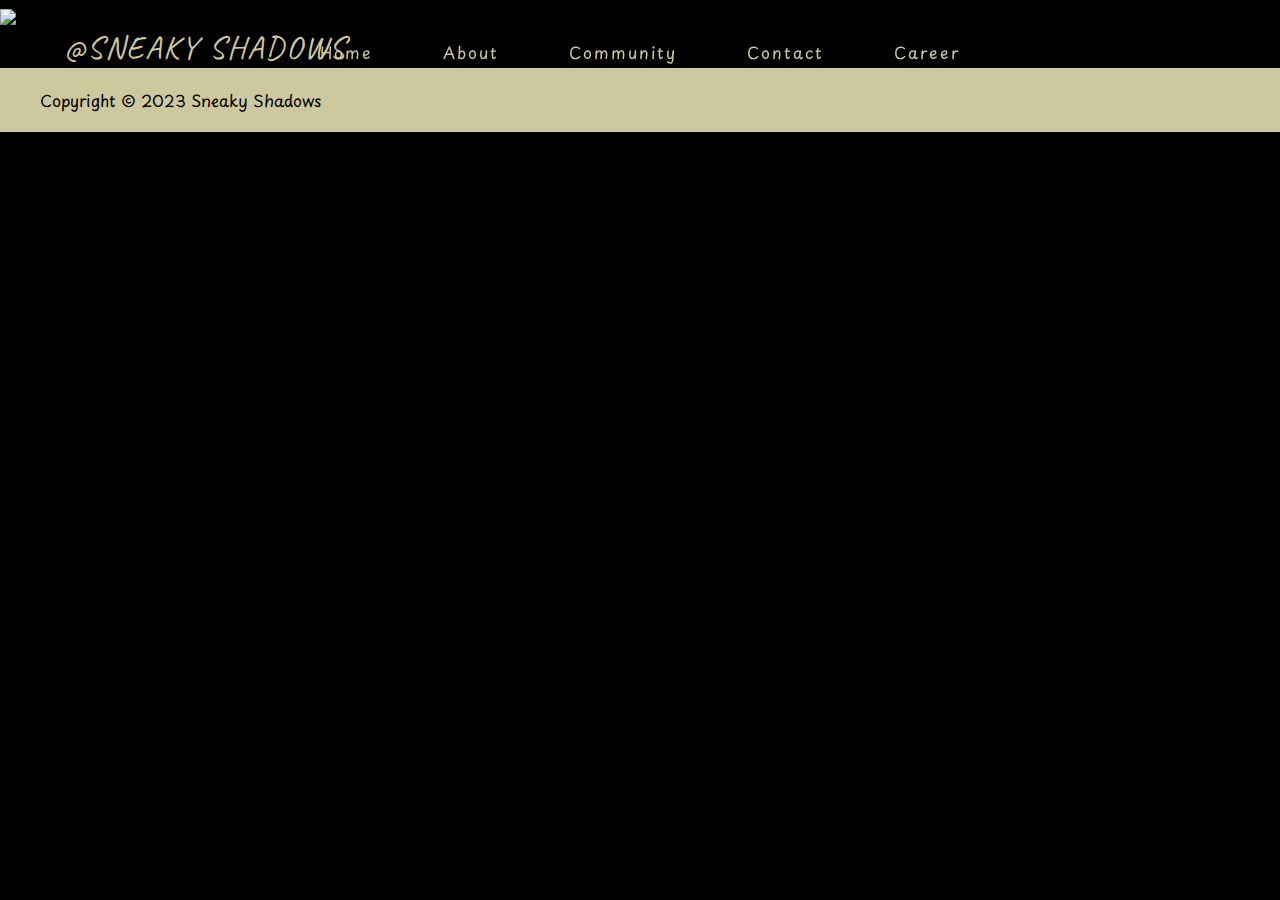
==== career.html @ 556f21f6 "update" ====
<!DOCTYPE html>
<html lang="en">
<head>
    <meta charset="UTF-8">
    <meta name="viewport" content="width=device-width, initial-scale=1.0">
    <title>Sneaky Shadows</title>
    <link rel="stylesheet" href="css/style.css">
    <script src="js/script.js"></script>
</head>
<body>
    <header>
        <!-- <a href="#" class="logo">Sneaky Shadows</a> -->
        <ul>
            <li href="/index.html"><a href="/index.html">Home</a> </li>
            <li href="#about"><a href="#about">About</a> </li>
            <li href="#community"><a href="#community">Community</a></li>
            <li href="#contact"><a href="#contact">Contact</a></li>
            <li href="/career.html"><a href="/career.html">Career</a></li>
        </ul>
    </header>
    <section class="banner"></section>
    <div class="fixedlogo">
        <img src="/static/logo2.jpeg" alt="logo" srcset="">
        <p><a href="https://github.com/SneakyShadows/">@SNEAKY SHADOWS</a></p>
    </div>

    <footer>
        <p>Copyright © 2023 Sneaky Shadows</p>
    </footer>
</body>
</html>
---- css/style.css ----
@import url('https://fonts.googleapis.com/css2?family=Caveat:wght@500&family=Nosifer&family=Playpen+Sans:wght@300&family=Indie+Flower&display=swap');
*{
    margin: 0;
    padding: 0;
    box-sizing: border-box;
}
body{
    background-color: black;
    /* min-height: 200vh;  */
}
header{
    position: fixed;
    top: 0;
    left: 0;
    width: 100%;
    justify-content: space-between;
    align-items: center;
    transition: 0.6s;
    padding: 40px 100px;
    z-index: 100000;
    font-family: Playpen Sans, sans-serif;
}
header.sticky{
    padding: 30px 100px;
    background-color: #CEC89F;
}
header .logo{
    position: relative;
    color: #CEC89F;
    text-decoration: none;
    font-size: 2em;
    letter-spacing: 2px;
    transition: 0.6s;   
}
header ul{
    position: relative;
    display: flex;
    justify-content: center;
    align-items: center;
}
header ul li{
    position: relative;
    list-style: none;
}
header ul li a{
    position: relative;
    margin: 0 15px;
    text-decoration: none;
    color: #CEC89F;
    letter-spacing: 2px;
    font-weight: 700px;
    transition: 0.5s;
    padding-left: 20px; 
    padding-right: 20px; 
}
.banner{
    position: relative;
    width: 70%;
    height:1vh;
    background-size: cover;
    background-position: center;
}
header.sticky .logo,
header.sticky ul li a{
    color: #000;
    padding: 30px;
}
.fixedlogo p a{
    position: relative;
    color: #CEC89F;
    text-decoration: none;
    font-size: 2em;
    letter-spacing: 2px;
    transition: 0.6s;   
    font-family: 'caveat', cursive;
    padding-left: 5%;
    text-decoration: none;
}
.center p{
    color: #CEC89F;
    font-family: nosifer;
    align-items: center;
    font-size: 70px;
    /* padding: 4% 0% 0% 5%; */
}
.center .line1{
    position: relative;
    padding-left: 20%;
    padding-top: 5%;
}
.center .line2{
    position: relative;
    padding-left: 12%;
}
.center .line3{
    position: relative;
    padding-left: 25%;
}
.about{
    padding: 150px;
}
.about a{
    position: relative;
    /* padding: 5% 0% 0% 5%; */
    color: #CEC89F;
    font-family:caveat, cursive;
    font-size: 4em;
}
.about p{
    font-family: indie flower, cursive;
    color: #CEC89F;
    padding: 2em 0 0 0;
    font-size: 2em;
    align-items: left;
}
.about img{
    align-items: right;
    size: 200px;
}
footer{
    align-items: center;
    padding: 20px 40px 20px 40px;
    background-color: #CEC89F;
}
footer p{
    align-items: center;
    color: #000;
    font-family: playpen sans;
}
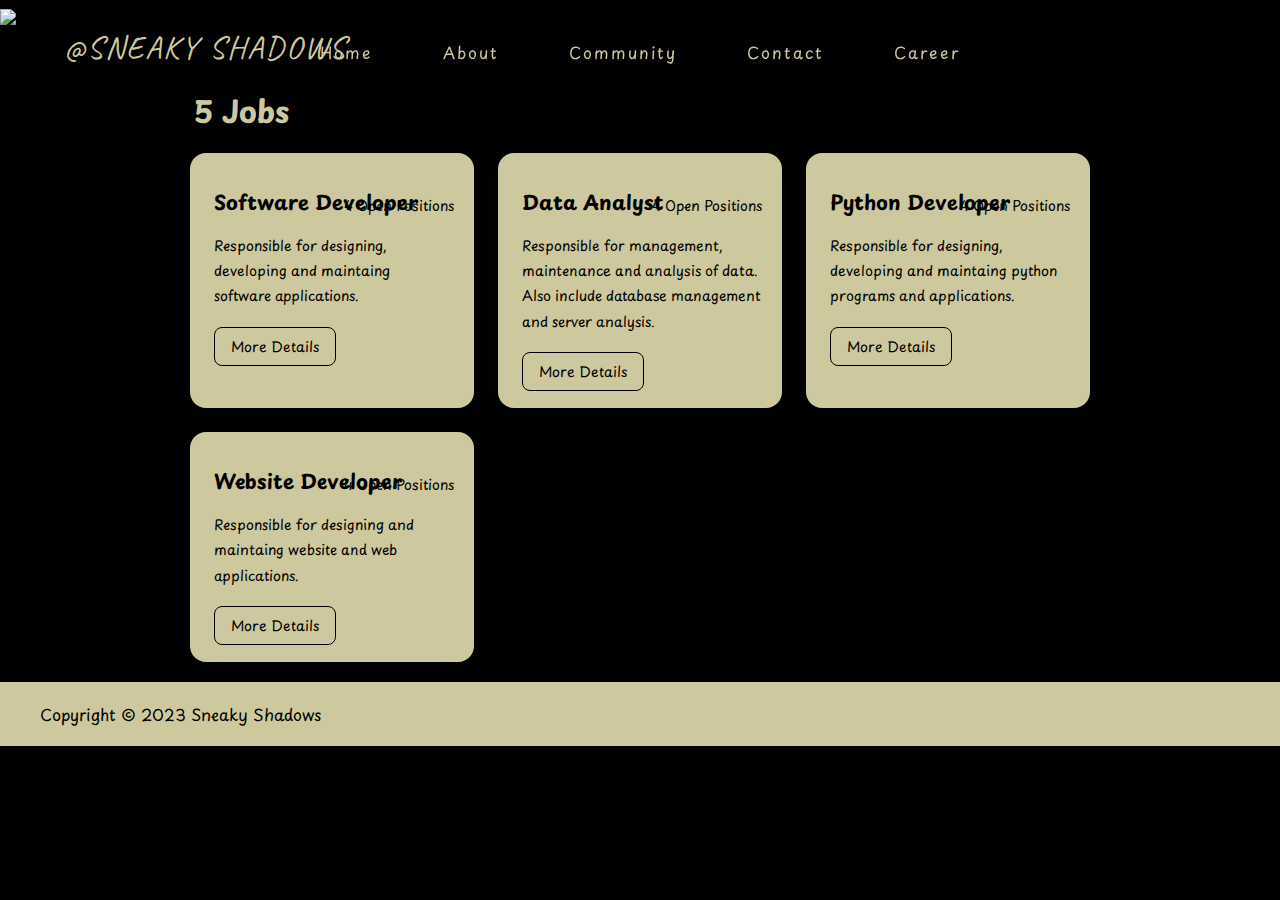
==== commit f9a3884b: "update" ====
--- a/career.html
+++ b/career.html
@@ -12,9 +12,9 @@
         <!-- <a href="#" class="logo">Sneaky Shadows</a> -->
         <ul>
             <li href="/index.html"><a href="/index.html">Home</a> </li>
-            <li href="#about"><a href="#about">About</a> </li>
-            <li href="#community"><a href="#community">Community</a></li>
-            <li href="#contact"><a href="#contact">Contact</a></li>
+            <li href="/index.html#about"><a href="/index.html#about">About</a> </li>
+            <li href="/index.html#community"><a href="/index.html#community">Community</a></li>
+            <li href="/index.html#contact"><a href="/index.html#contact">Contact</a></li>
             <li href="/career.html"><a href="/career.html">Career</a></li>
         </ul>
     </header>
@@ -24,6 +24,51 @@
         <p><a href="https://github.com/SneakyShadows/">@SNEAKY SHADOWS</a></p>
     </div>
 
+    <div class="jobs-list-container">
+        <h2>5 Jobs</h2>
+        <div class="jobs">
+        <div class="job">
+            <img src="/static/software-development.png" alt="" srcset="">
+            <h3 class="job-title">Software Developer</h3>
+            <div class="details">
+                Responsible for designing, developing and maintaing software applications.
+                <br></br>
+                <a href="" class="details-btn">More Details</a>
+                <span class="open-positions"> 4 Open Positions</span>
+            </div>
+        </div>
+        <div class="job">
+            <img src="/static/data-scientist.png" alt="" srcset="">
+            <h3 class="job-title">Data Analyst</h3>
+            <div class="details">
+                Responsible for management, maintenance and analysis of data. Also include database management and server analysis.
+                <br></br>
+                <a href="" class="details-btn">More Details</a>
+                <span class="open-positions"> 4 Open Positions</span>
+            </div>
+        </div>
+        <div class="job">
+            <img src="/static/python.png" alt="" srcset="">
+            <h3 class="job-title">Python Developer</h3>
+            <div class="details">
+                Responsible for designing, developing and maintaing python programs and applications.
+                <br></br>
+                <a href="" class="details-btn">More Details</a>
+                <span class="open-positions"> 4 Open Positions</span>
+            </div>
+        </div>
+        <div class="job">
+            <img src="/static/webDeveloper.png" alt="" srcset="">
+            <h3 class="job-title">Website Developer</h3>
+            <div class="details">
+                Responsible for designing and maintaing website and web applications.
+                <br></br>
+                <a href="" class="details-btn">More Details</a>
+                <span class="open-positions"> 4 Open Positions</span>
+            </div>
+        </div>
+    </div>
+    </div>
     <footer>
         <p>Copyright © 2023 Sneaky Shadows</p>
     </footer>
--- a/css/style.css
+++ b/css/style.css
@@ -126,4 +126,84 @@
     align-items: center;
     color: #000;
     font-family: playpen sans;
-}+}
+.jobs-list-container{
+    max-width: 900px;
+    margin: 20px auto;
+    background-color: #000;
+    font-family: playpen sans;
+}
+.jobs-list-container h2{
+    font-size: 30px;
+    border-left: 4px solid #000;
+    padding-left: 20p;;
+    padding-bottom: 20px;
+    color: #CEC89F;
+}
+.jobs-list-container .jobs{
+    display: grid;
+    grid-template-columns: repeat(3, 1fr); 
+    gap: 24px;
+}
+.jobs-list-container .jobs img{
+    width: 60px;
+}
+.jobs-list-container .job{
+    box-shadow: 0 4px 24px -8px rgba(2,48,71    ,0.3);
+    padding: 24px;
+    border-radius: 16px;
+    position: relative;
+    display: flex;
+    flex-direction: column;
+    background-color: #CEC89F;
+    transition: all 400ms ease;
+
+}
+.jobs-list-container .job:hover{
+    transform: scale(1.05);
+}
+.jobs-list-container .open-positions{
+    position: absolute;
+    top: 40px;
+    right: 20px;
+    color: #000;
+}
+.jobs-list-container .job-title{
+    font-size: 20px;
+    padding: 10px 0;
+    color: #000;
+}
+.jobs-list-container .details{
+    margin-top: 6px;
+    font-size: 14px;
+    color: #000;
+    line-height: 1.8;
+    flex: 1;
+}
+.jobs-list-container .details .details-btn{
+    text-decoration: none;
+    border: 1px solid #000;
+    color: #000;
+    padding: 8px 16px;
+    border-radius: 8px;
+    text-align: center;
+    margin-top: 30px;
+    transition: all 400ms ease ; 
+}
+.jobs-list-container .details .details-btn:hover{
+    background-color: #000;
+    color: #CEC89F;
+}
+@media (max-width: 940px){
+    .jobs-list-container .jobs{
+        grid-template-columns: repeat(2, 1fr);
+    }
+    
+}
+@media (max-width: 640px){
+    .jobs-list-container .jobs{
+        grid-template-columns: repeat(1, 1fr);
+        max-width: 400px;
+        margin: 0 auto;
+    }
+}
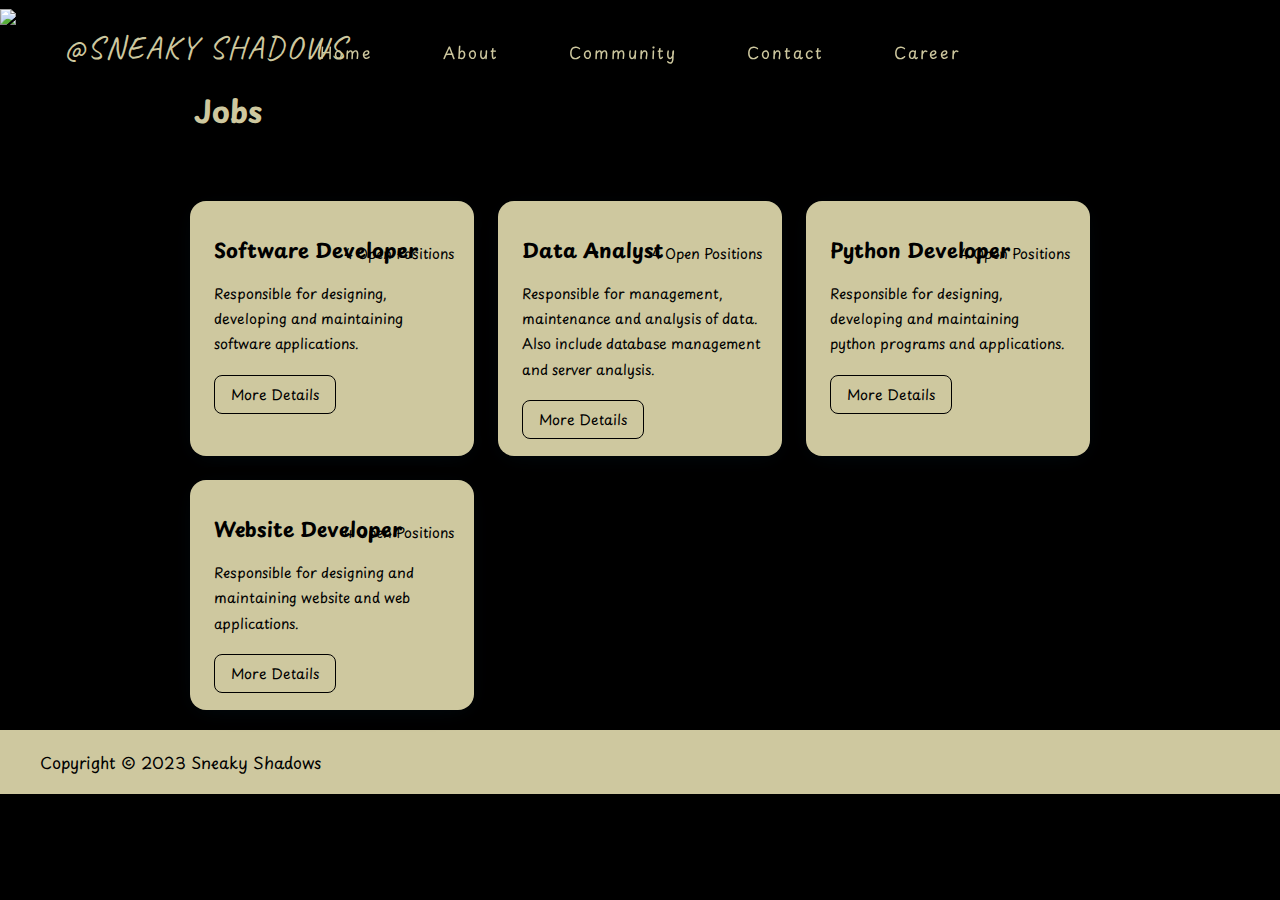
==== commit 1fef6121: "update" ====
--- a/career.html
+++ b/career.html
@@ -25,13 +25,14 @@
     </div>
 
     <div class="jobs-list-container">
-        <h2>5 Jobs</h2>
+        <h2>Jobs</h2>
+        <br></br>
         <div class="jobs">
         <div class="job">
             <img src="/static/software-development.png" alt="" srcset="">
             <h3 class="job-title">Software Developer</h3>
             <div class="details">
-                Responsible for designing, developing and maintaing software applications.
+                Responsible for designing, developing and maintaining software applications.
                 <br></br>
                 <a href="" class="details-btn">More Details</a>
                 <span class="open-positions"> 4 Open Positions</span>
@@ -51,7 +52,7 @@
             <img src="/static/python.png" alt="" srcset="">
             <h3 class="job-title">Python Developer</h3>
             <div class="details">
-                Responsible for designing, developing and maintaing python programs and applications.
+                Responsible for designing, developing and maintaining python programs and applications.
                 <br></br>
                 <a href="" class="details-btn">More Details</a>
                 <span class="open-positions"> 4 Open Positions</span>
@@ -61,7 +62,7 @@
             <img src="/static/webDeveloper.png" alt="" srcset="">
             <h3 class="job-title">Website Developer</h3>
             <div class="details">
-                Responsible for designing and maintaing website and web applications.
+                Responsible for designing and maintaining website and web applications.
                 <br></br>
                 <a href="" class="details-btn">More Details</a>
                 <span class="open-positions"> 4 Open Positions</span>
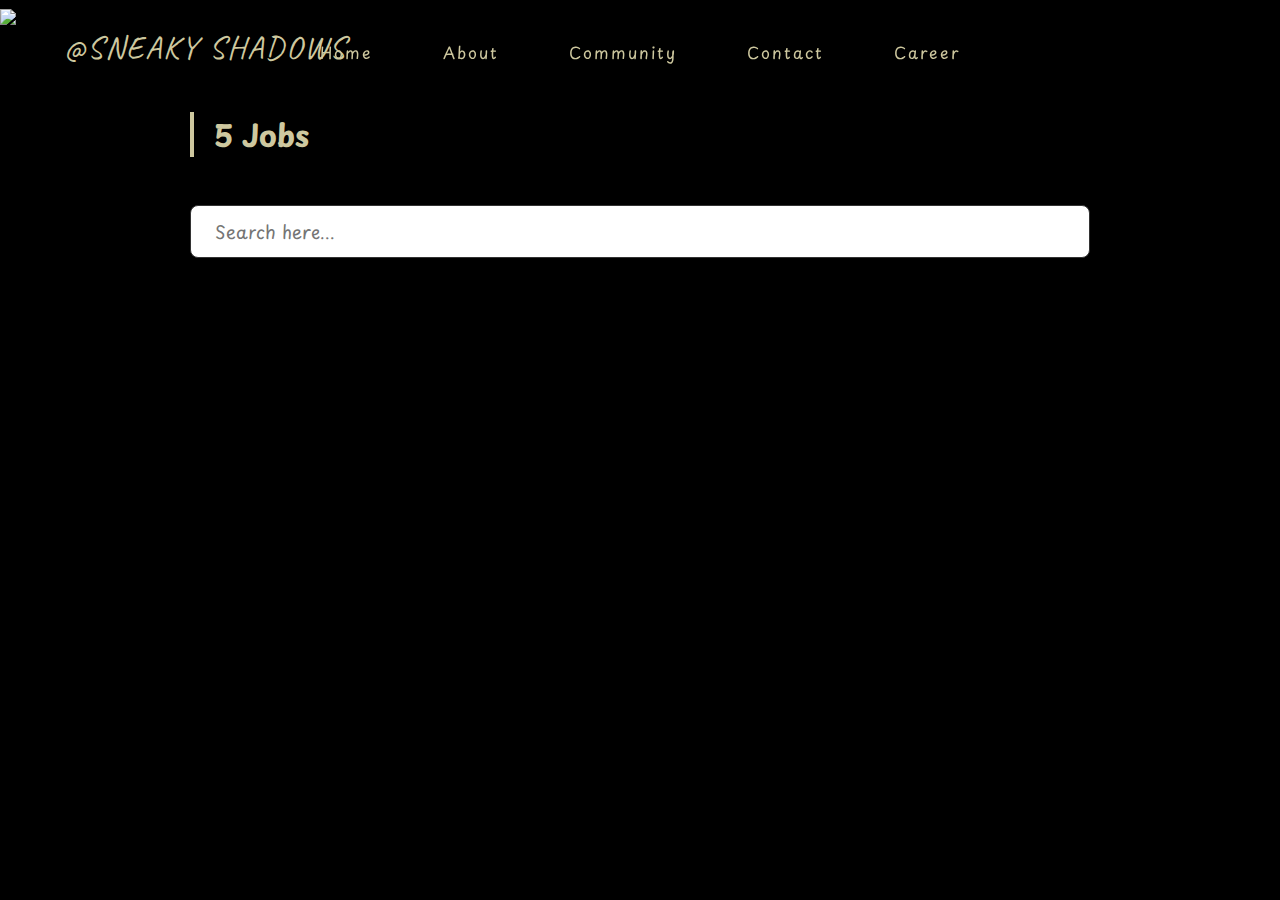
==== commit cc196ef7: "update" ====
--- a/career.html
+++ b/career.html
@@ -1,77 +1,45 @@
 <!DOCTYPE html>
 <html lang="en">
-<head>
-    <meta charset="UTF-8">
-    <meta name="viewport" content="width=device-width, initial-scale=1.0">
-    <title>Sneaky Shadows</title>
-    <link rel="stylesheet" href="css/style.css">
-    <script src="js/script.js"></script>
-</head>
-<body>
+  <head>
+    <meta charset="UTF-8" />
+    <meta http-equiv="X-UA-Compatible" content="IE=edge" />
+    <meta name="viewport" content="width=device-width, initial-scale=1.0" />
+    <title>Document</title>
+    <link rel="preconnect" href="https://fonts.googleapis.com" />
+    <link rel="preconnect" href="https://fonts.gstatic.com" crossorigin />
+    <link
+      href="https://fonts.googleapis.com/css2?family=Rubik:wght@400;700&display=swap"
+      rel="stylesheet"
+    />
+    <script src="/js/script.js"></script>
+    <link rel="stylesheet" href="css/style.css" />
+  </head>
+  <body>
     <header>
-        <!-- <a href="#" class="logo">Sneaky Shadows</a> -->
-        <ul>
-            <li href="/index.html"><a href="/index.html">Home</a> </li>
-            <li href="/index.html#about"><a href="/index.html#about">About</a> </li>
-            <li href="/index.html#community"><a href="/index.html#community">Community</a></li>
-            <li href="/index.html#contact"><a href="/index.html#contact">Contact</a></li>
-            <li href="/career.html"><a href="/career.html">Career</a></li>
-        </ul>
-    </header>
-    <section class="banner"></section>
-    <div class="fixedlogo">
-        <img src="/static/logo2.jpeg" alt="logo" srcset="">
-        <p><a href="https://github.com/SneakyShadows/">@SNEAKY SHADOWS</a></p>
+      <!-- <a href="#" class="logo">Sneaky Shadows</a> -->
+      <ul>
+          <li href="/index.html"><a href="/index.html">Home</a> </li>
+          <li href="/index.html#about"><a href="/index.html#about">About</a> </li>
+          <li href="/index.html#community"><a href="/index.html#community">Community</a></li>
+          <li href="/index.html#contact"><a href="/index.html#contact">Contact</a></li>
+          <li href="/career.html"><a href="/career.html">Career</a></li>
+      </ul>
+  </header>
+  <section class="banner"></section>
+  <div class="fixedlogo">
+      <img src="/static/logo2.jpeg" alt="logo" srcset="">
+      <p><a href="https://github.com/SneakyShadows/">@SNEAKY SHADOWS</a></p>
+  </div>
+
+    <div class="jobs-list-container">
+      <br />
+      <h2>5 Jobs</h2>
+      <br></br>
+      <input class="job-search" type="text" placeholder="Search here..." />
+
+      <div class="jobs"></div>
     </div>
 
-    <div class="jobs-list-container">
-        <h2>Jobs</h2>
-        <br></br>
-        <div class="jobs">
-        <div class="job">
-            <img src="/static/software-development.png" alt="" srcset="">
-            <h3 class="job-title">Software Developer</h3>
-            <div class="details">
-                Responsible for designing, developing and maintaining software applications.
-                <br></br>
-                <a href="" class="details-btn">More Details</a>
-                <span class="open-positions"> 4 Open Positions</span>
-            </div>
-        </div>
-        <div class="job">
-            <img src="/static/data-scientist.png" alt="" srcset="">
-            <h3 class="job-title">Data Analyst</h3>
-            <div class="details">
-                Responsible for management, maintenance and analysis of data. Also include database management and server analysis.
-                <br></br>
-                <a href="" class="details-btn">More Details</a>
-                <span class="open-positions"> 4 Open Positions</span>
-            </div>
-        </div>
-        <div class="job">
-            <img src="/static/python.png" alt="" srcset="">
-            <h3 class="job-title">Python Developer</h3>
-            <div class="details">
-                Responsible for designing, developing and maintaining python programs and applications.
-                <br></br>
-                <a href="" class="details-btn">More Details</a>
-                <span class="open-positions"> 4 Open Positions</span>
-            </div>
-        </div>
-        <div class="job">
-            <img src="/static/webDeveloper.png" alt="" srcset="">
-            <h3 class="job-title">Website Developer</h3>
-            <div class="details">
-                Responsible for designing and maintaining website and web applications.
-                <br></br>
-                <a href="" class="details-btn">More Details</a>
-                <span class="open-positions"> 4 Open Positions</span>
-            </div>
-        </div>
-    </div>
-    </div>
-    <footer>
-        <p>Copyright © 2023 Sneaky Shadows</p>
-    </footer>
-</body>
-</html>+    <script src="main.js"></script>
+  </body>
+</html>
--- a/css/style.css
+++ b/css/style.css
@@ -127,83 +127,104 @@
     color: #000;
     font-family: playpen sans;
 }
-.jobs-list-container{
-    max-width: 900px;
-    margin: 20px auto;
-    background-color: #000;
-    font-family: playpen sans;
-}
-.jobs-list-container h2{
-    font-size: 30px;
-    border-left: 4px solid #000;
-    padding-left: 20p;;
-    padding-bottom: 20px;
-    color: #CEC89F;
-}
-.jobs-list-container .jobs{
-    display: grid;
-    grid-template-columns: repeat(3, 1fr); 
-    gap: 24px;
-}
-.jobs-list-container .jobs img{
-    width: 60px;
-}
-.jobs-list-container .job{
-    box-shadow: 0 4px 24px -8px rgba(2,48,71    ,0.3);
-    padding: 24px;
-    border-radius: 16px;
-    position: relative;
-    display: flex;
-    flex-direction: column;
-    background-color: #CEC89F;
-    transition: all 400ms ease;
-
-}
-.jobs-list-container .job:hover{
-    transform: scale(1.05);
-}
-.jobs-list-container .open-positions{
-    position: absolute;
-    top: 40px;
-    right: 20px;
-    color: #000;
-}
-.jobs-list-container .job-title{
-    font-size: 20px;
-    padding: 10px 0;
-    color: #000;
-}
-.jobs-list-container .details{
-    margin-top: 6px;
-    font-size: 14px;
-    color: #000;
-    line-height: 1.8;
-    flex: 1;
-}
-.jobs-list-container .details .details-btn{
-    text-decoration: none;
-    border: 1px solid #000;
-    color: #000;
-    padding: 8px 16px;
-    border-radius: 8px;
-    text-align: center;
-    margin-top: 30px;
-    transition: all 400ms ease ; 
-}
-.jobs-list-container .details .details-btn:hover{
-    background-color: #000;
-    color: #CEC89F;
-}
-@media (max-width: 940px){
-    .jobs-list-container .jobs{
-        grid-template-columns: repeat(2, 1fr);
-    }
-    
-}
-@media (max-width: 640px){
-    .jobs-list-container .jobs{
-        grid-template-columns: repeat(1, 1fr);
-        max-width: 400px;
-        margin: 0 auto;
-    }
-}
+.jobs-list-container {
+  max-width: 900px;
+  margin: 20px auto;
+  font-family: playpen sans, sans-serif;
+}
+
+.jobs-list-container h2 {
+  font-size: 30px;
+  border-left: 4px solid #CEC89F;
+  padding-left: 20px;
+  color: #CEC89F;
+}
+
+.jobs-list-container .jobs {
+  display: grid;
+  grid-template-columns: 1fr 1fr 1fr;
+  gap: 24px;
+}
+
+.jobs-list-container .jobs img {
+  width: 60px;
+}
+
+.jobs-list-container .job {
+  box-shadow: 0 4px 24px -8px rgba(2, 48, 71, 0.2);
+  padding: 24px;
+  border-radius: 16px;
+  position: relative;
+  display: flex;
+  flex-direction: column;
+  transition: all 400ms ease;
+  background-color: #CEC89F;
+}
+
+.jobs-list-container .job:hover {
+  transform: scale(1.03);
+}
+
+.jobs-list-container .open-positions {
+  position: absolute;
+  top: 40px;
+  right: 24px;
+  color: #CEC89F;
+}
+
+.jobs-list-container .job-title {
+  font-size: 20px;
+  padding: 10px 0;
+  margin: 0;
+  color: #000;
+}
+
+.jobs-list-container .details {
+  margin-top: 6px;
+  font-size: 14px;
+  color: #000;
+  line-height: 1.8;
+  flex: 1;
+}
+
+.jobs-list-container .details-btn {
+  text-decoration: none;
+  border: 1px solid #000;
+  color: #000;
+  padding: 8px 16px;
+  border-radius: 8px;
+  text-align: center;
+  margin-top: 20px;
+  transition: all 400ms ease;
+}
+
+.jobs-list-container .details-btn:hover {
+  background: #000;
+  color: #CEC89F;
+}
+
+.jobs-list-container .job-search {
+  width: 100%;
+  padding: 12px 24px;
+  font-size: 18px;
+  font-family: playpen sans, sans-serif;
+  box-sizing: border-box;
+  border: 1px solid #333;
+  border-radius: 8px;
+  margin-bottom: 20px;
+}
+
+@media (max-width: 940px) {
+  .jobs-list-container .jobs {
+    grid-template-columns: 1fr 1fr;
+  }
+}
+
+@media (max-width: 640px) {
+  .jobs-list-container .jobs {
+    grid-template-columns: 1fr;
+    max-width: 400px;
+    margin: 0 auto;
+  }
+}
+
